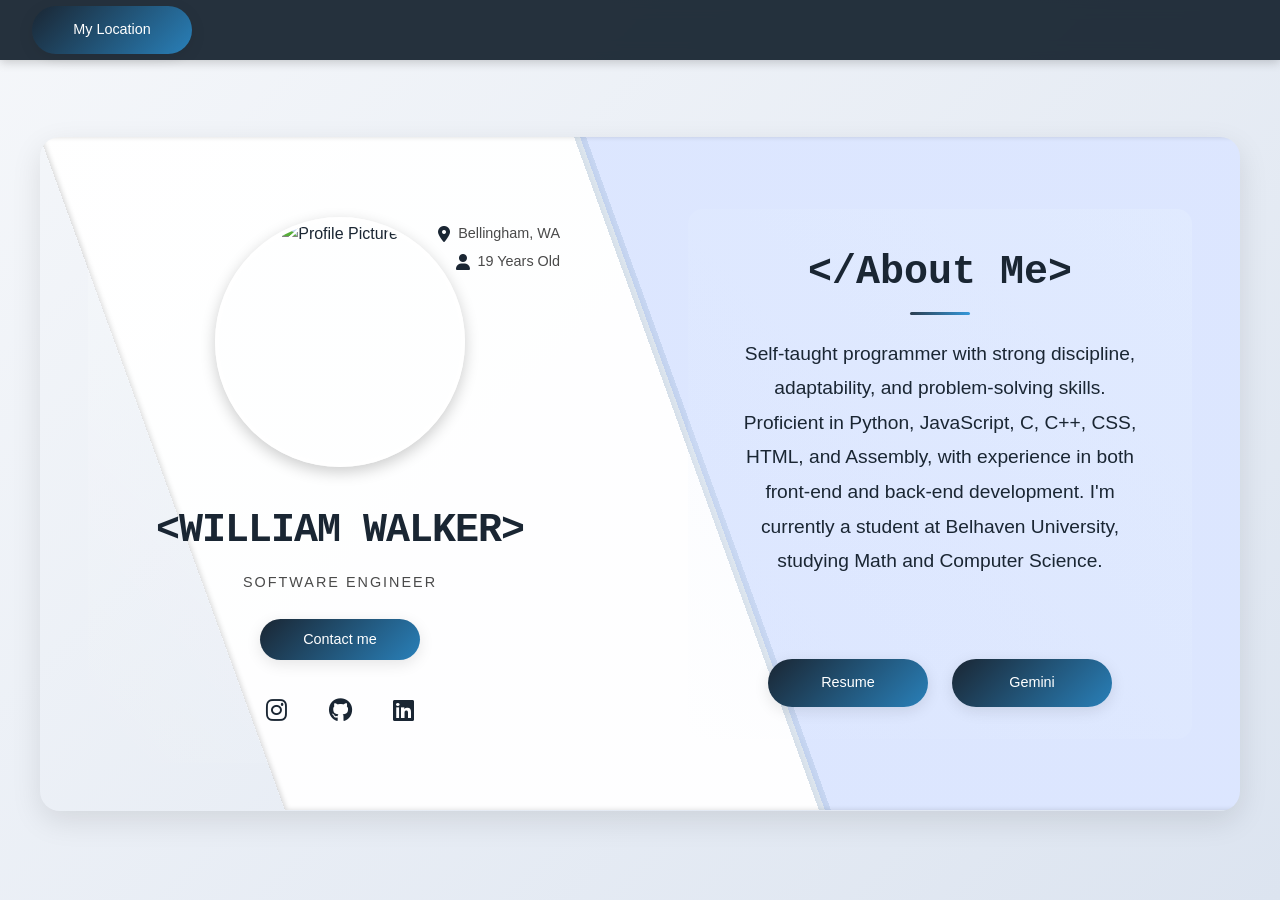
==== index.html @ 82f5f352 "AI Update: add a button called my location, you will need to make a header to put t" ====
<!DOCTYPE html>
<html lang="en">
<head>
    <meta charset="UTF-8">
    <meta name="viewport" content="width=device-width, initial-scale=1.0">
    <title>Software Engineer Portfolio</title>
    <link rel="stylesheet" href="styles.css">
    <!-- Font Awesome for social icons -->
    <link rel="stylesheet" href="https://cdnjs.cloudflare.com/ajax/libs/font-awesome/6.0.0/css/all.min.css">
</head>
<body>
    <header class="site-header">
        <nav class="header-nav">
            <a href="location.html" class="btn header-btn">My Location</a>
        </nav>
    </header>
    <div class="container">
        <div class="content-wrapper">
            <div class="left-section">
                <div class="profile-image">
                    <img src="Profile_Pic.jpg" alt="Profile Picture">
                </div>
                <h1>&lt;WILLIAM WALKER&gt;</h1>
                <p class="title">Software Engineer</p>
                
                <div class="personal-info">
                    <p><i class="fas fa-map-marker-alt"></i> Bellingham, WA</p>
                    <p><i class="fas fa-user"></i> 19 Years Old</p>
                </div>
                
                <button class="btn email-btn">Contact me</button>

                <div class="social-links">
                    <a href="https://www.instagram.com/willfwalker1013/" target="_blank"><i class="fab fa-instagram"></i></a>
                    <a href="https://github.com/Willfwalker" target="_blank"><i class="fab fa-github"></i></a>
                    <a href="https://www.linkedin.com/in/will-walker-703765340" target="_blank"><i class="fab fa-linkedin"></i></a>
                </div>
            </div>

            <div class="right-section">
                <h2>&lt;/About Me&gt;</h2>
                <p class="about-text">Self-taught programmer with strong discipline, adaptability, and problem-solving skills. Proficient in Python, JavaScript, C, C++, CSS, HTML, and Assembly, with experience in both front-end and back-end development. I'm currently a student at Belhaven University, studying Math and Computer Science.</p>
                
                <div class="button-group">
                    <a href="Resume.png" download class="btn resume-btn">Resume</a>
                    <a href="https://gemini.google.com/app/2c0356726dd96b65?android-min-version=301356232&ios-min-version=322.0&is_sa=1&campaign_id=gemini_overview_page&pt=9008&ct=gemini_overview_page&hl=en-US&_gl=1*ho48fj*_gcl_au*NzQ1MDQxODYwLjE3NjY5ODQ4ODk.*_ga*MTcwNTAxNjE5Ny4xNzY2OTg0ODkw*_ga_WC57KJ50ZZ*czE3NjgxMDc5MzckbzMkZzAkdDE3NjgxMDc5MzckajYwJGwwJGgw" target="_blank" class="btn resume-btn">Gemini</a>
                </div>
            </div>
        </div>
    </div>

    <div id="contactPopup" class="popup">
        <div class="popup-content">
            <span class="close-btn">&times;</span>
            <h3>Contact Information</h3>
            <p><i class="fas fa-phone"></i> +1 (360) 685-3001</p>
            <p><i class="fas fa-envelope"></i> willfwalker@gmail.com</p>
            <p><i class="fas fa-map-marker-alt"></i> 2125 Academy rd, Bellingham WA</p>
        </div>
    </div>

    <script>
        const popup = document.getElementById('contactPopup');
        const btn = document.querySelector('.email-btn');
        const closeBtn = document.querySelector('.close-btn');

        btn.onclick = function() {
            popup.style.display = "block";
        }

        closeBtn.onclick = function() {
            popup.style.display = "none";
        }

        window.onclick = function(event) {
            if (event.target == popup) {
                popup.style.display = "none";
            }
        }
    </script>
</body>
</html>
---- styles.css ----
* {
    margin: 0;
    padding: 0;
    box-sizing: border-box;
}

body {
    font-family: 'Arial', sans-serif;
    line-height: 1.6;
    background: linear-gradient(135deg, #f5f7fa 0%, #dce4f0 100%);
    color: #1a2633;
}

.site-header {
    position: fixed;
    top: 0;
    left: 0;
    width: 100%;
    height: 60px;
    background: rgba(26, 38, 51, 0.95);
    backdrop-filter: blur(8px);
    z-index: 500;
    display: flex;
    align-items: center;
    padding: 0 2rem;
    box-shadow: 0 2px 10px rgba(0,0,0,0.2);
}

.header-nav {
    display: flex;
    align-items: center;
    gap: 1rem;
}

.header-btn {
    width: auto;
    padding: 0.5rem 1.4rem;
    font-size: 0.85rem;
    background: linear-gradient(135deg, #2980b9, #1a2633);
}

.container {
    min-height: 100vh;
    display: flex;
    justify-content: center;
    align-items: center;
    padding: 2rem;
    padding-top: 80px;
}

.content-wrapper {
    position: relative;
    display: flex;
    gap: 6rem;
    max-width: 1200px;
    width: 100%;
    margin: 0 auto;
    align-items: center;
    background: transparent;
    border-radius: 20px;
    box-shadow: 0 10px 30px rgba(0,0,0,0.1);
    padding: 3rem;
    overflow: hidden;
}

.content-wrapper::before,
.content-wrapper::after {
    content: '';
    position: absolute;
    top: 0;
    left: 0;
    width: 100%;
    height: 100%;
    z-index: -1;
}

.content-wrapper::before {
    background: linear-gradient(to right, 
        rgba(255, 255, 255, 0.97) 45%, 
        rgba(220, 230, 255, 0.97) 45%
    );
    transform: skewX(20deg);
    transform-origin: top;
    box-shadow: inset 2px 0 5px rgba(0,0,0,0.15);
}

.content-wrapper::after {
    background: linear-gradient(to right, 
        transparent 44.5%,
        rgba(50, 100, 150, 0.2) 44.5%,
        rgba(50, 100, 150, 0.12) 45.5%,
        transparent 45.5%
    );
    transform: skewX(20deg);
    transform-origin: top;
}

.left-section {
    flex: 1;
    text-align: center;
    position: relative;
    z-index: 1;
    background: linear-gradient(-135deg, rgba(255, 255, 255, 0.4), transparent);
    padding: 2rem 3rem;
    border-radius: 15px;
}

.right-section {
    flex: 1;
    display: flex;
    flex-direction: column;
    align-items: center;
    justify-content: center;
    max-width: 800px;
    margin: 0 auto;
    padding: 2rem 3rem;
    position: relative;
    z-index: 1;
    background: linear-gradient(-135deg, rgba(230, 240, 255, 0.4), transparent);
    border-radius: 15px;
}

.right-section h2 {
    font-size: 2.5rem;
    margin-bottom: 2rem;
    font-family: 'Courier New', monospace;
    color: #1a2633;
    position: relative;
}

.right-section h2::after {
    content: '';
    position: absolute;
    bottom: -10px;
    left: 50%;
    transform: translateX(-50%);
    width: 60px;
    height: 3px;
    background: linear-gradient(90deg, #2c3e50, #3498db);
    border-radius: 2px;
}

.right-section p {
    text-align: center;
    font-size: 1.2rem;
    line-height: 1.8;
    margin-bottom: 4rem;
}

.profile-image {
    width: 250px;
    height: 250px;
    margin: 0 auto 2rem;
    overflow: hidden;
    border-radius: 50%;
    border: 4px solid rgba(255, 255, 255, 0.8);
    box-shadow: 
        0 5px 15px rgba(0,0,0,0.2),
        0 0 0 15px rgba(255, 255, 255, 0.1);
    transition: all 0.4s cubic-bezier(0.175, 0.885, 0.32, 1.275);
}

.profile-image:hover {
    transform: scale(1.05) rotate(2deg);
    box-shadow: 
        0 8px 20px rgba(0,0,0,0.3),
        0 0 0 20px rgba(255, 255, 255, 0.15);
}

.profile-image img {
    width: 100%;
    height: 100%;
    object-fit: cover;
}

.pool-image {
    width: 100%;
    margin-bottom: 2rem;
    text-align: center;
}

.pool-image img {
    max-width: 600px;
    width: 100%;
    height: auto;
}

h1 {
    font-size: 2.5rem;
    margin-bottom: 0.5rem;
    font-family: 'Courier New', monospace;
    font-weight: 700;
    letter-spacing: -1px;
}

.title {
    color: #4a4a4a;
    margin-bottom: 1.5rem;
    font-weight: 500;
    text-transform: uppercase;
    letter-spacing: 2px;
    font-size: 0.9rem;
}

.btn {
    background: linear-gradient(135deg, #1a2633, #2980b9);
    color: white;
    padding: 0.8rem 2rem;
    border: none;
    cursor: pointer;
    font-size: 0.9rem;
    width: 160px;
    text-decoration: none;
    transition: all 0.3s ease;
    border-radius: 50px;
    box-shadow: 0 4px 15px rgba(0,0,0,0.1);
    position: relative;
    overflow: hidden;
    display: inline-flex;
    align-items: center;
    justify-content: center;
}

.btn:hover {
    transform: translateY(-2px);
    box-shadow: 0 6px 20px rgba(0,0,0,0.15);
}

.btn::after {
    content: '';
    position: absolute;
    top: 0;
    left: -100%;
    width: 100%;
    height: 100%;
    background: linear-gradient(90deg, 
        transparent,
        rgba(255, 255, 255, 0.2),
        transparent
    );
    transition: 0.5s;
}

.btn:hover::after {
    left: 100%;
}

.email-btn {
    margin-bottom: 0;
}

.social-links {
    margin-top: 2rem;
    display: flex;
    justify-content: center;
    gap: 1rem;
}

.social-links a {
    color: #1a2633;
    font-size: 1.5rem;
    margin: 0 0.8rem;
    text-decoration: none;
    transition: all 0.3s ease;
    position: relative;
}

.social-links a:hover {
    transform: translateY(-3px) scale(1.1);
    color: #2980b9;
}

.social-links a::after {
    content: '';
    position: absolute;
    width: 100%;
    height: 2px;
    background: linear-gradient(90deg, #2c3e50, #3498db);
    bottom: -5px;
    left: 0;
    transform: scaleX(0);
    transition: transform 0.3s ease;
    transform-origin: right;
}

.social-links a:hover::after {
    transform: scaleX(1);
    transform-origin: left;
}

.about-section h2 {
    font-family: monospace;
    font-size: 2rem;
    margin-bottom: 1rem;
}

.about-section p {
    max-width: 800px;
    margin: 0 auto;
}

.button-group {
    display: flex;
    justify-content: center;
    gap: 1.5rem;
    width: 100%;
    margin-top: 1rem;
}

/* Responsive Design */
@media (max-width: 768px) {
    .content-wrapper {
        flex-direction: column;
        gap: 2rem;
        padding: 1.5rem;
    }

    .right-section {
        padding: 1rem;
    }

    .button-group {
        flex-direction: column;
        align-items: center;
        gap: 1rem;
    }

    h1 {
        font-size: 2rem;
    }

    .right-section h2 {
        font-size: 2rem;
    }

    .btn {
        width: 100%;
        max-width: 200px;
    }
}

.popup {
    display: none;
    position: fixed;
    top: 0;
    left: 0;
    width: 100%;
    height: 100%;
    background-color: rgba(0,0,0,0.5);
    z-index: 1000;
}

.popup-content {
    position: relative;
    background-color: #fff;
    margin: 15% auto;
    padding: 2rem;
    width: 80%;
    max-width: 500px;
    border-radius: 10px;
    box-shadow: 0 5px 15px rgba(0,0,0,0.3);
}

.close-btn {
    position: absolute;
    right: 20px;
    top: 10px;
    font-size: 28px;
    font-weight: bold;
    cursor: pointer;
    color: #666;
}

.close-btn:hover {
    color: #000;
}

.popup-content h3 {
    font-family: 'Courier New', monospace;
    margin-bottom: 1.5rem;
    font-size: 1.5rem;
}

.popup-content p {
    margin: 1rem 0;
    font-size: 1.1rem;
}

.popup-content i {
    margin-right: 10px;
    color: #2c3e50;
}

.personal-info {
    position: absolute;
    top: 2rem;
    right: 2rem;
    text-align: right;
}

.personal-info p {
    font-size: 0.9rem;
    margin: 0.3rem 0;
    display: flex;
    align-items: center;
    justify-content: flex-end;
    gap: 0.5rem;
    color: #4a4a4a;
}

.personal-info i {
    color: #1a2633;
    font-size: 1rem;
}

.resume-btn {
    margin: 0;
}

.problems-btn {
    margin: 0;
    background: linear-gradient(135deg, #1a2633, #2980b9);
}

.resume-btn, .problems-btn {
    width: 160px;
    margin: 0;
}

.problems-btn:hover {
    background: linear-gradient(135deg, #34495e, #2980b9);
}
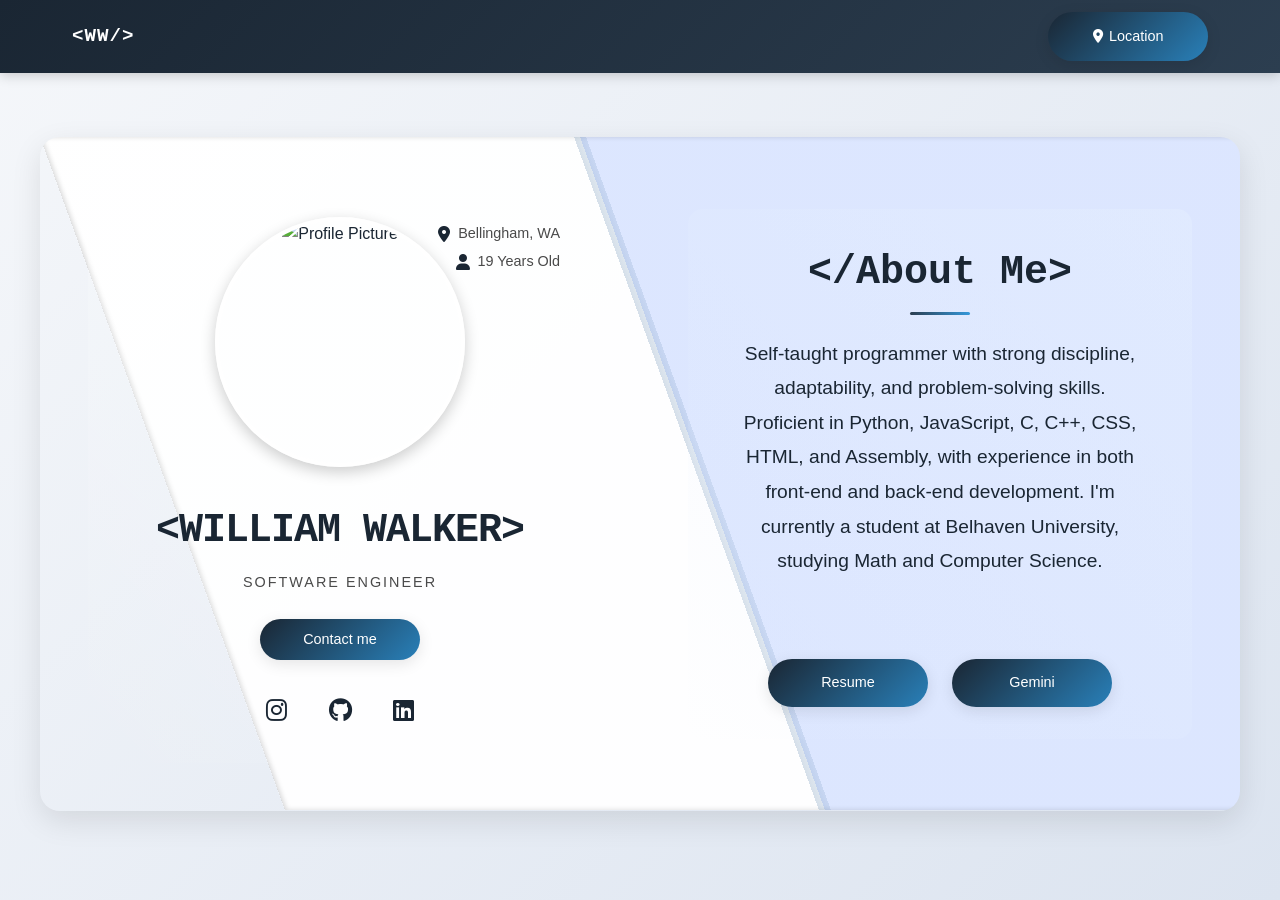
==== commit 5784c156: "AI Update: Make a button in a new header that when clicked it opens a new page with" ====
--- a/index.html
+++ b/index.html
@@ -10,10 +10,14 @@
 </head>
 <body>
     <header class="site-header">
-        <nav class="header-nav">
-            <a href="location.html" class="btn header-btn">My Location</a>
-        </nav>
+        <div class="header-inner">
+            <span class="header-brand">&lt;WW/&gt;</span>
+            <nav class="header-nav">
+                <a href="map.html" class="btn header-map-btn"><i class="fas fa-map-marker-alt"></i> Location</a>
+            </nav>
+        </div>
     </header>
+
     <div class="container">
         <div class="content-wrapper">
             <div class="left-section">
--- a/styles.css
+++ b/styles.css
@@ -11,32 +11,130 @@
     color: #1a2633;
 }
 
+/* ── Header ── */
 .site-header {
     position: fixed;
     top: 0;
     left: 0;
     width: 100%;
-    height: 60px;
-    background: rgba(26, 38, 51, 0.95);
-    backdrop-filter: blur(8px);
-    z-index: 500;
-    display: flex;
-    align-items: center;
-    padding: 0 2rem;
-    box-shadow: 0 2px 10px rgba(0,0,0,0.2);
+    z-index: 100;
+    background: linear-gradient(135deg, #1a2633, #2c3e50);
+    box-shadow: 0 2px 12px rgba(0,0,0,0.2);
+}
+
+.header-inner {
+    max-width: 1200px;
+    margin: 0 auto;
+    padding: 0.75rem 2rem;
+    display: flex;
+    align-items: center;
+    justify-content: space-between;
+}
+
+.header-brand {
+    font-family: 'Courier New', monospace;
+    font-size: 1.2rem;
+    font-weight: 700;
+    color: #fff;
+    letter-spacing: 1px;
 }
 
 .header-nav {
     display: flex;
-    align-items: center;
     gap: 1rem;
-}
-
-.header-btn {
+    align-items: center;
+}
+
+.header-map-btn {
+    padding: 0.45rem 1.2rem;
+    font-size: 0.85rem;
     width: auto;
-    padding: 0.5rem 1.4rem;
+    gap: 0.4rem;
+}
+
+.header-map-btn i {
     font-size: 0.85rem;
-    background: linear-gradient(135deg, #2980b9, #1a2633);
+}
+
+/* ── Map page ── */
+body.map-page {
+    background: linear-gradient(135deg, #f5f7fa 0%, #dce4f0 100%);
+    min-height: 100vh;
+}
+
+.map-container {
+    min-height: 100vh;
+    display: flex;
+    justify-content: center;
+    align-items: center;
+    padding: 6rem 2rem 2rem;
+}
+
+.map-card {
+    background: rgba(255, 255, 255, 0.97);
+    border-radius: 20px;
+    box-shadow: 0 10px 30px rgba(0,0,0,0.1);
+    padding: 2rem;
+    width: 100%;
+    max-width: 960px;
+}
+
+.map-title {
+    font-family: 'Courier New', monospace;
+    font-size: 1.8rem;
+    color: #1a2633;
+    margin-bottom: 0.4rem;
+}
+
+.map-title i {
+    color: #2980b9;
+    margin-right: 0.4rem;
+}
+
+.map-subtitle {
+    color: #4a4a4a;
+    font-size: 0.95rem;
+    margin-bottom: 1.5rem;
+    letter-spacing: 0.5px;
+}
+
+#world-map {
+    width: 100%;
+    height: 520px;
+    border-radius: 12px;
+    overflow: hidden;
+    border: 1px solid rgba(50, 100, 150, 0.15);
+}
+
+/* Seattle dot marker */
+.seattle-dot {
+    background: transparent !important;
+    border: none !important;
+}
+
+.dot-outer {
+    width: 24px;
+    height: 24px;
+    border-radius: 50%;
+    background: rgba(41, 128, 185, 0.25);
+    display: flex;
+    align-items: center;
+    justify-content: center;
+    animation: pulse 2s ease-in-out infinite;
+}
+
+.dot-inner {
+    width: 12px;
+    height: 12px;
+    border-radius: 50%;
+    background: #2980b9;
+    border: 2px solid #fff;
+    box-shadow: 0 2px 6px rgba(41, 128, 185, 0.6);
+}
+
+@keyframes pulse {
+    0%, 100% { transform: scale(1); opacity: 1; }
+    50% { transform: scale(1.3); opacity: 0.7; }
 }
 
 .container {
@@ -44,8 +142,7 @@
     display: flex;
     justify-content: center;
     align-items: center;
-    padding: 2rem;
-    padding-top: 80px;
+    padding: 5rem 2rem 2rem;
 }
 
 .content-wrapper {
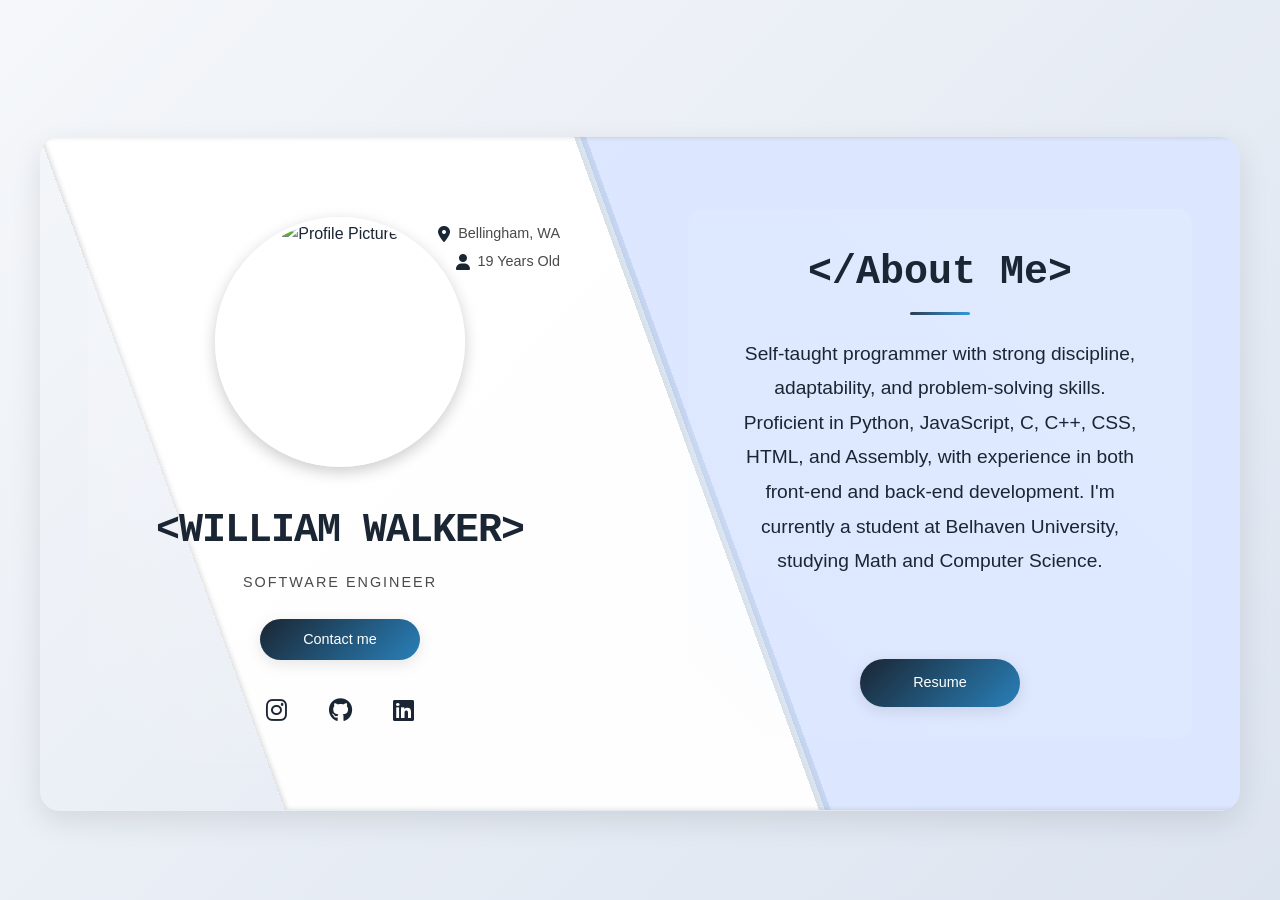
==== commit bf1db6b5: "AI Update: remove the gemini button" ====
--- a/index.html
+++ b/index.html
@@ -9,15 +9,6 @@
     <link rel="stylesheet" href="https://cdnjs.cloudflare.com/ajax/libs/font-awesome/6.0.0/css/all.min.css">
 </head>
 <body>
-    <header class="site-header">
-        <div class="header-inner">
-            <span class="header-brand">&lt;WW/&gt;</span>
-            <nav class="header-nav">
-                <a href="map.html" class="btn header-map-btn"><i class="fas fa-map-marker-alt"></i> Location</a>
-            </nav>
-        </div>
-    </header>
-
     <div class="container">
         <div class="content-wrapper">
             <div class="left-section">
@@ -47,7 +38,6 @@
                 
                 <div class="button-group">
                     <a href="Resume.png" download class="btn resume-btn">Resume</a>
-                    <a href="https://gemini.google.com/app/2c0356726dd96b65?android-min-version=301356232&ios-min-version=322.0&is_sa=1&campaign_id=gemini_overview_page&pt=9008&ct=gemini_overview_page&hl=en-US&_gl=1*ho48fj*_gcl_au*NzQ1MDQxODYwLjE3NjY5ODQ4ODk.*_ga*MTcwNTAxNjE5Ny4xNzY2OTg0ODkw*_ga_WC57KJ50ZZ*czE3NjgxMDc5MzckbzMkZzAkdDE3NjgxMDc5MzckajYwJGwwJGgw" target="_blank" class="btn resume-btn">Gemini</a>
                 </div>
             </div>
         </div>
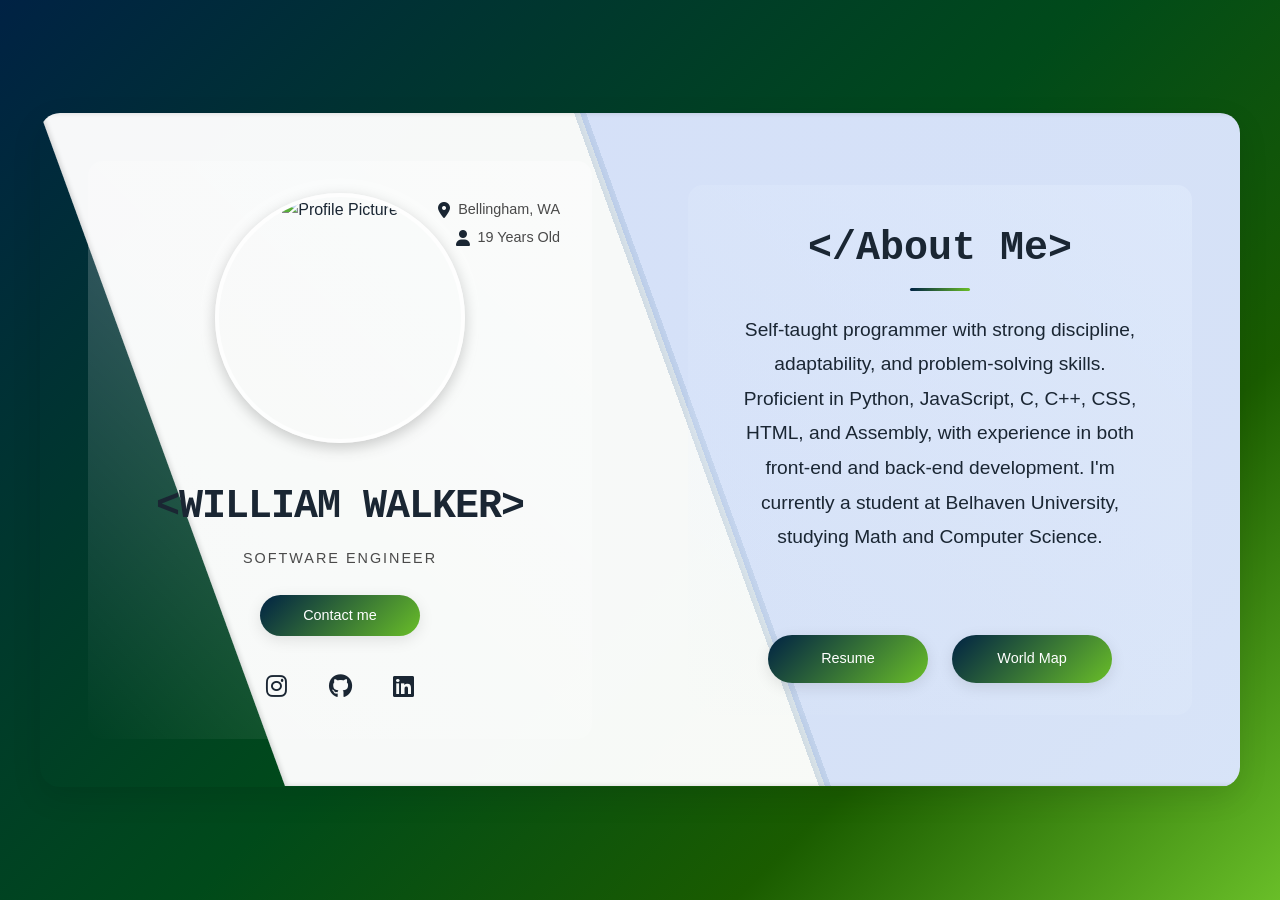
==== commit 7e086893: "AI Update: add a new page that has a map of the world with a dot on orange city iah" ====
--- a/index.html
+++ b/index.html
@@ -38,6 +38,7 @@
                 
                 <div class="button-group">
                     <a href="Resume.png" download class="btn resume-btn">Resume</a>
+                    <a href="map.html" class="btn">World Map</a>
                 </div>
             </div>
         </div>
--- a/styles.css
+++ b/styles.css
@@ -7,142 +7,16 @@
 body {
     font-family: 'Arial', sans-serif;
     line-height: 1.6;
-    background: linear-gradient(135deg, #f5f7fa 0%, #dce4f0 100%);
+    background: linear-gradient(135deg, #002244 0%, #004a1a 50%, #1a5c00 75%, #69BE28 100%);
     color: #1a2633;
 }
 
-/* ── Header ── */
-.site-header {
-    position: fixed;
-    top: 0;
-    left: 0;
-    width: 100%;
-    z-index: 100;
-    background: linear-gradient(135deg, #1a2633, #2c3e50);
-    box-shadow: 0 2px 12px rgba(0,0,0,0.2);
-}
-
-.header-inner {
-    max-width: 1200px;
-    margin: 0 auto;
-    padding: 0.75rem 2rem;
-    display: flex;
-    align-items: center;
-    justify-content: space-between;
-}
-
-.header-brand {
-    font-family: 'Courier New', monospace;
-    font-size: 1.2rem;
-    font-weight: 700;
-    color: #fff;
-    letter-spacing: 1px;
-}
-
-.header-nav {
-    display: flex;
-    gap: 1rem;
-    align-items: center;
-}
-
-.header-map-btn {
-    padding: 0.45rem 1.2rem;
-    font-size: 0.85rem;
-    width: auto;
-    gap: 0.4rem;
-}
-
-.header-map-btn i {
-    font-size: 0.85rem;
-}
-
-/* ── Map page ── */
-body.map-page {
-    background: linear-gradient(135deg, #f5f7fa 0%, #dce4f0 100%);
-    min-height: 100vh;
-}
-
-.map-container {
+.container {
     min-height: 100vh;
     display: flex;
     justify-content: center;
     align-items: center;
-    padding: 6rem 2rem 2rem;
-}
-
-.map-card {
-    background: rgba(255, 255, 255, 0.97);
-    border-radius: 20px;
-    box-shadow: 0 10px 30px rgba(0,0,0,0.1);
     padding: 2rem;
-    width: 100%;
-    max-width: 960px;
-}
-
-.map-title {
-    font-family: 'Courier New', monospace;
-    font-size: 1.8rem;
-    color: #1a2633;
-    margin-bottom: 0.4rem;
-}
-
-.map-title i {
-    color: #2980b9;
-    margin-right: 0.4rem;
-}
-
-.map-subtitle {
-    color: #4a4a4a;
-    font-size: 0.95rem;
-    margin-bottom: 1.5rem;
-    letter-spacing: 0.5px;
-}
-
-#world-map {
-    width: 100%;
-    height: 520px;
-    border-radius: 12px;
-    overflow: hidden;
-    border: 1px solid rgba(50, 100, 150, 0.15);
-}
-
-/* Seattle dot marker */
-.seattle-dot {
-    background: transparent !important;
-    border: none !important;
-}
-
-.dot-outer {
-    width: 24px;
-    height: 24px;
-    border-radius: 50%;
-    background: rgba(41, 128, 185, 0.25);
-    display: flex;
-    align-items: center;
-    justify-content: center;
-    animation: pulse 2s ease-in-out infinite;
-}
-
-.dot-inner {
-    width: 12px;
-    height: 12px;
-    border-radius: 50%;
-    background: #2980b9;
-    border: 2px solid #fff;
-    box-shadow: 0 2px 6px rgba(41, 128, 185, 0.6);
-}
-
-@keyframes pulse {
-    0%, 100% { transform: scale(1); opacity: 1; }
-    50% { transform: scale(1.3); opacity: 0.7; }
-}
-
-.container {
-    min-height: 100vh;
-    display: flex;
-    justify-content: center;
-    align-items: center;
-    padding: 5rem 2rem 2rem;
 }
 
 .content-wrapper {
@@ -233,7 +107,7 @@
     transform: translateX(-50%);
     width: 60px;
     height: 3px;
-    background: linear-gradient(90deg, #2c3e50, #3498db);
+    background: linear-gradient(90deg, #002244, #69BE28);
     border-radius: 2px;
 }
 
@@ -300,7 +174,7 @@
 }
 
 .btn {
-    background: linear-gradient(135deg, #1a2633, #2980b9);
+    background: linear-gradient(135deg, #002244, #69BE28);
     color: white;
     padding: 0.8rem 2rem;
     border: none;
@@ -364,7 +238,7 @@
 
 .social-links a:hover {
     transform: translateY(-3px) scale(1.1);
-    color: #2980b9;
+    color: #69BE28;
 }
 
 .social-links a::after {
@@ -372,7 +246,7 @@
     position: absolute;
     width: 100%;
     height: 2px;
-    background: linear-gradient(90deg, #2c3e50, #3498db);
+    background: linear-gradient(90deg, #002244, #69BE28);
     bottom: -5px;
     left: 0;
     transform: scaleX(0);
@@ -516,7 +390,7 @@
 
 .problems-btn {
     margin: 0;
-    background: linear-gradient(135deg, #1a2633, #2980b9);
+    background: linear-gradient(135deg, #002244, #69BE28);
 }
 
 .resume-btn, .problems-btn {
@@ -525,5 +399,5 @@
 }
 
 .problems-btn:hover {
-    background: linear-gradient(135deg, #34495e, #2980b9);
+    background: linear-gradient(135deg, #003366, #7dd63a);
 } 
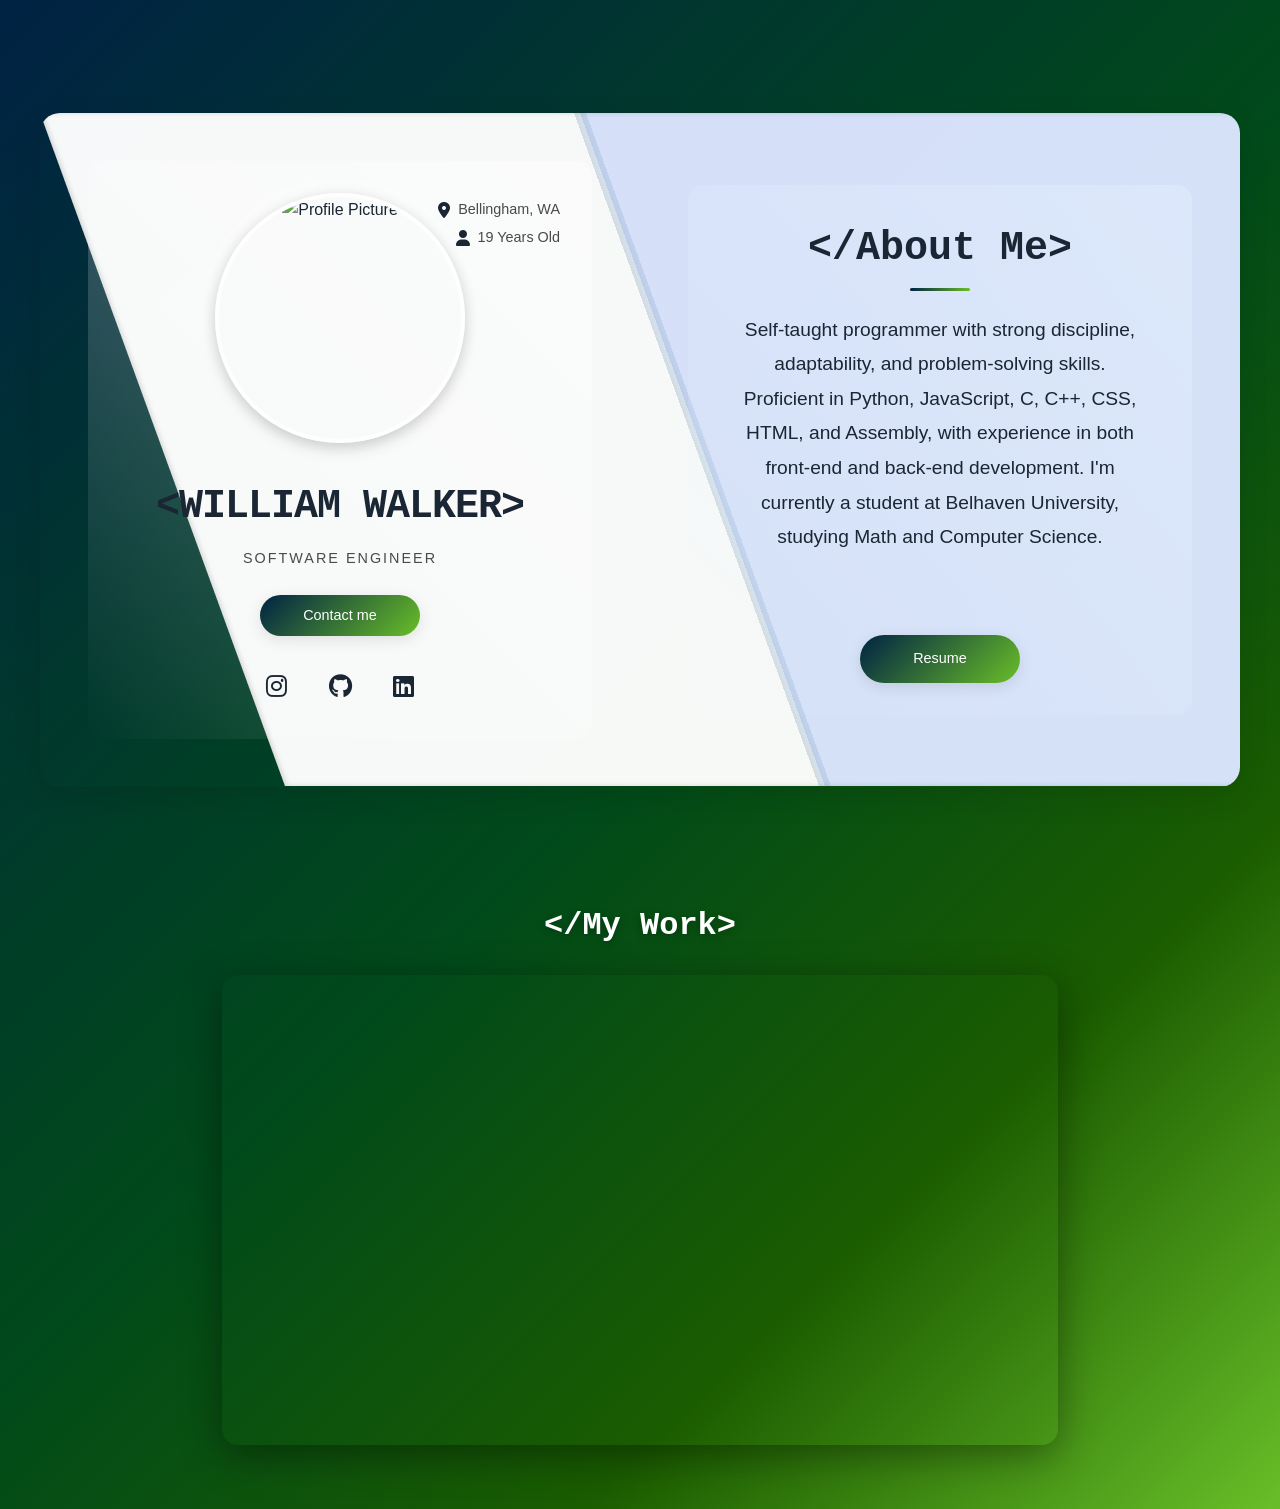
==== commit 9aa85686: "AI Update: put this video :https://www.youtube.com/watch?v=wHtsFGAiVoE below the ca" ====
--- a/index.html
+++ b/index.html
@@ -38,19 +38,43 @@
                 
                 <div class="button-group">
                     <a href="Resume.png" download class="btn resume-btn">Resume</a>
-                    <a href="map.html" class="btn">World Map</a>
                 </div>
             </div>
+        </div>
+    </div>
+
+    <div class="video-section">
+        <h2 class="video-title">&lt;/My Work&gt;</h2>
+        <div class="video-wrapper">
+            <iframe
+                src="https://www.youtube.com/embed/wHtsFGAiVoE"
+                title="YouTube video"
+                frameborder="0"
+                allow="accelerometer; autoplay; clipboard-write; encrypted-media; gyroscope; picture-in-picture"
+                allowfullscreen>
+            </iframe>
         </div>
     </div>
 
     <div id="contactPopup" class="popup">
         <div class="popup-content">
             <span class="close-btn">&times;</span>
-            <h3>Contact Information</h3>
-            <p><i class="fas fa-phone"></i> +1 (360) 685-3001</p>
-            <p><i class="fas fa-envelope"></i> willfwalker@gmail.com</p>
-            <p><i class="fas fa-map-marker-alt"></i> 2125 Academy rd, Bellingham WA</p>
+            <h3>Contact Me</h3>
+            <form class="contact-form" action="mailto:willfwalker@gmail.com" method="post" enctype="text/plain">
+                <div class="form-group">
+                    <label for="name">Name</label>
+                    <input type="text" id="name" name="name" placeholder="Your name" required>
+                </div>
+                <div class="form-group">
+                    <label for="email">Email</label>
+                    <input type="email" id="email" name="email" placeholder="your@email.com" required>
+                </div>
+                <div class="form-group">
+                    <label for="message">Message</label>
+                    <textarea id="message" name="message" rows="5" placeholder="What's on your mind?" required></textarea>
+                </div>
+                <button type="submit" class="btn submit-btn">Send Message</button>
+            </form>
         </div>
     </div>
 
--- a/styles.css
+++ b/styles.css
@@ -400,4 +400,95 @@
 
 .problems-btn:hover {
     background: linear-gradient(135deg, #003366, #7dd63a);
+}
+
+/* Video Section */
+.video-section {
+    max-width: 900px;
+    margin: 0 auto 4rem;
+    padding: 0 2rem;
+    text-align: center;
+}
+
+.video-title {
+    font-size: 2rem;
+    font-family: 'Courier New', monospace;
+    color: #fff;
+    margin-bottom: 1.5rem;
+    text-shadow: 0 2px 8px rgba(0,0,0,0.3);
+}
+
+.video-wrapper {
+    position: relative;
+    padding-bottom: 56.25%; /* 16:9 */
+    height: 0;
+    border-radius: 16px;
+    overflow: hidden;
+    box-shadow: 0 10px 40px rgba(0,0,0,0.4);
+}
+
+.video-wrapper iframe {
+    position: absolute;
+    top: 0;
+    left: 0;
+    width: 100%;
+    height: 100%;
+}
+
+/* Contact Form */
+.contact-form {
+    display: flex;
+    flex-direction: column;
+    gap: 1.2rem;
+    margin-top: 0.5rem;
+}
+
+.form-group {
+    display: flex;
+    flex-direction: column;
+    gap: 0.4rem;
+    text-align: left;
+}
+
+.form-group label {
+    font-size: 0.85rem;
+    font-weight: 600;
+    color: #1a2633;
+    letter-spacing: 0.5px;
+}
+
+.form-group input,
+.form-group textarea {
+    padding: 0.7rem 1rem;
+    border: 1.5px solid #d0d7e0;
+    border-radius: 8px;
+    font-size: 1rem;
+    font-family: 'Arial', sans-serif;
+    color: #1a2633;
+    background: #f8fafc;
+    transition: border-color 0.2s ease, box-shadow 0.2s ease;
+    resize: none;
+}
+
+.form-group input:focus,
+.form-group textarea:focus {
+    outline: none;
+    border-color: #002244;
+    box-shadow: 0 0 0 3px rgba(0,34,68,0.1);
+}
+
+.submit-btn {
+    width: 100%;
+    margin-top: 0.5rem;
+}
+
+@media (max-width: 768px) {
+    .video-section {
+        padding: 0 1rem;
+        margin-bottom: 2rem;
+    }
+
+    .video-title {
+        font-size: 1.5rem;
+    }
 } 
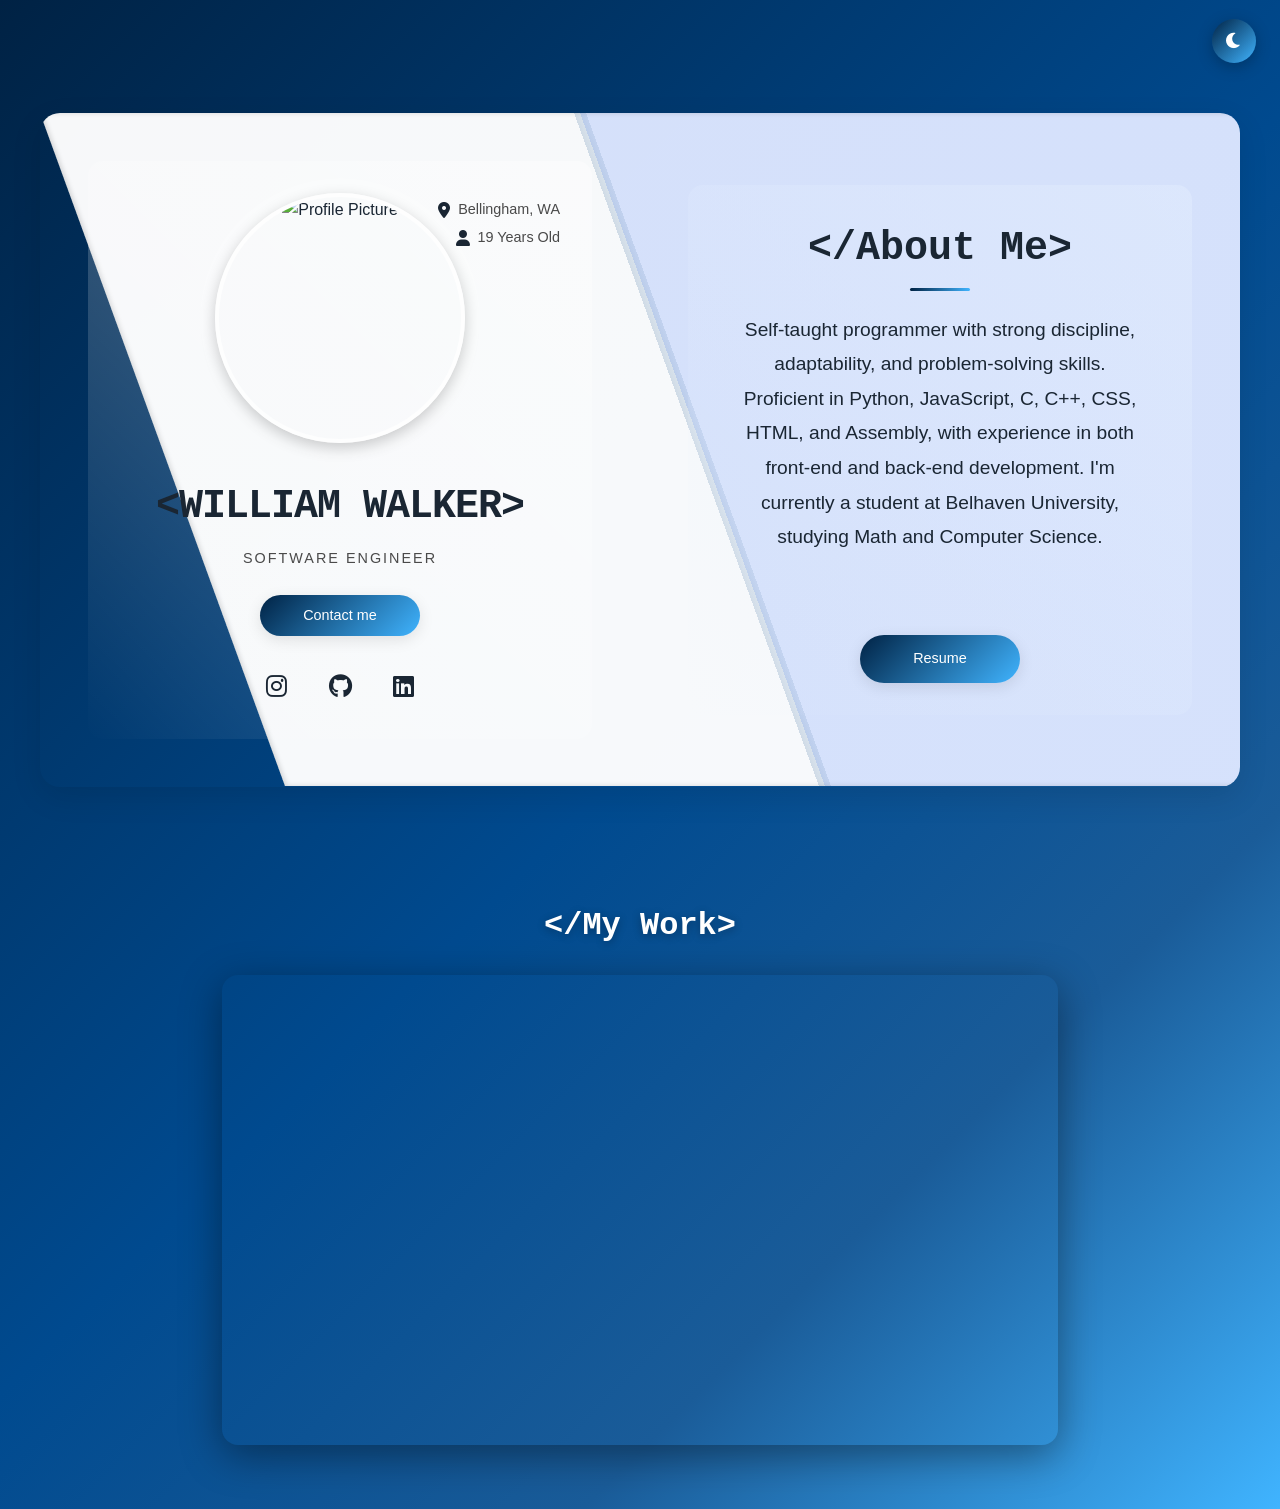
==== commit 16ff45ea: "AI Update: add a dark mode toggle" ====
--- a/index.html
+++ b/index.html
@@ -9,6 +9,10 @@
     <link rel="stylesheet" href="https://cdnjs.cloudflare.com/ajax/libs/font-awesome/6.0.0/css/all.min.css">
 </head>
 <body>
+    <button class="dark-mode-toggle" id="darkModeToggle" aria-label="Toggle dark mode">
+        <i class="fas fa-moon"></i>
+    </button>
+
     <div class="container">
         <div class="content-wrapper">
             <div class="left-section">
@@ -96,6 +100,24 @@
                 popup.style.display = "none";
             }
         }
+
+        // Dark mode toggle
+        const darkToggle = document.getElementById('darkModeToggle');
+        const darkIcon = darkToggle.querySelector('i');
+
+        function setDarkMode(enabled) {
+            document.body.classList.toggle('dark-mode', enabled);
+            darkIcon.className = enabled ? 'fas fa-sun' : 'fas fa-moon';
+            localStorage.setItem('darkMode', enabled ? 'on' : 'off');
+        }
+
+        darkToggle.addEventListener('click', function() {
+            setDarkMode(!document.body.classList.contains('dark-mode'));
+        });
+
+        if (localStorage.getItem('darkMode') === 'on') {
+            setDarkMode(true);
+        }
     </script>
 </body>
 </html> 
--- a/styles.css
+++ b/styles.css
@@ -7,7 +7,7 @@
 body {
     font-family: 'Arial', sans-serif;
     line-height: 1.6;
-    background: linear-gradient(135deg, #002244 0%, #004a1a 50%, #1a5c00 75%, #69BE28 100%);
+    background: linear-gradient(135deg, #002244 0%, #004a8f 50%, #1a5c99 75%, #40B4FF 100%);
     color: #1a2633;
 }
 
@@ -107,7 +107,7 @@
     transform: translateX(-50%);
     width: 60px;
     height: 3px;
-    background: linear-gradient(90deg, #002244, #69BE28);
+    background: linear-gradient(90deg, #002244, #40B4FF);
     border-radius: 2px;
 }
 
@@ -174,7 +174,7 @@
 }
 
 .btn {
-    background: linear-gradient(135deg, #002244, #69BE28);
+    background: linear-gradient(135deg, #002244, #40B4FF);
     color: white;
     padding: 0.8rem 2rem;
     border: none;
@@ -238,7 +238,7 @@
 
 .social-links a:hover {
     transform: translateY(-3px) scale(1.1);
-    color: #69BE28;
+    color: #40B4FF;
 }
 
 .social-links a::after {
@@ -246,7 +246,7 @@
     position: absolute;
     width: 100%;
     height: 2px;
-    background: linear-gradient(90deg, #002244, #69BE28);
+    background: linear-gradient(90deg, #002244, #40B4FF);
     bottom: -5px;
     left: 0;
     transform: scaleX(0);
@@ -390,7 +390,7 @@
 
 .problems-btn {
     margin: 0;
-    background: linear-gradient(135deg, #002244, #69BE28);
+    background: linear-gradient(135deg, #002244, #40B4FF);
 }
 
 .resume-btn, .problems-btn {
@@ -399,7 +399,7 @@
 }
 
 .problems-btn:hover {
-    background: linear-gradient(135deg, #003366, #7dd63a);
+    background: linear-gradient(135deg, #003366, #6dcfff);
 }
 
 /* Video Section */
@@ -491,4 +491,109 @@
     .video-title {
         font-size: 1.5rem;
     }
+}
+
+/* Dark Mode Toggle Button */
+.dark-mode-toggle {
+    position: fixed;
+    top: 1.2rem;
+    right: 1.5rem;
+    z-index: 2000;
+    background: linear-gradient(135deg, #002244, #40B4FF);
+    color: white;
+    border: none;
+    border-radius: 50%;
+    width: 44px;
+    height: 44px;
+    font-size: 1.1rem;
+    cursor: pointer;
+    display: flex;
+    align-items: center;
+    justify-content: center;
+    box-shadow: 0 4px 15px rgba(0,0,0,0.25);
+    transition: transform 0.2s ease, box-shadow 0.2s ease;
+}
+
+.dark-mode-toggle:hover {
+    transform: scale(1.1);
+    box-shadow: 0 6px 20px rgba(0,0,0,0.35);
+}
+
+/* Dark Mode Styles */
+body.dark-mode {
+    background: linear-gradient(135deg, #000d1a 0%, #001a33 50%, #002244 75%, #003366 100%);
+    color: #e0eaf4;
+}
+
+body.dark-mode .content-wrapper::before {
+    background: linear-gradient(to right,
+        rgba(18, 28, 40, 0.97) 45%,
+        rgba(22, 35, 55, 0.97) 45%
+    );
+}
+
+body.dark-mode .content-wrapper::after {
+    background: linear-gradient(to right,
+        transparent 44.5%,
+        rgba(64, 180, 255, 0.15) 44.5%,
+        rgba(64, 180, 255, 0.08) 45.5%,
+        transparent 45.5%
+    );
+}
+
+body.dark-mode h1,
+body.dark-mode .right-section h2,
+body.dark-mode .right-section p,
+body.dark-mode .about-text {
+    color: #e0eaf4;
+}
+
+body.dark-mode .title {
+    color: #a0b4c8;
+}
+
+body.dark-mode .social-links a {
+    color: #a0b4c8;
+}
+
+body.dark-mode .personal-info p {
+    color: #a0b4c8;
+}
+
+body.dark-mode .personal-info i {
+    color: #40B4FF;
+}
+
+body.dark-mode .popup-content {
+    background-color: #0f1e2e;
+    color: #e0eaf4;
+}
+
+body.dark-mode .close-btn {
+    color: #a0b4c8;
+}
+
+body.dark-mode .close-btn:hover {
+    color: #e0eaf4;
+}
+
+body.dark-mode .popup-content h3 {
+    color: #e0eaf4;
+}
+
+body.dark-mode .form-group label {
+    color: #c0d0e0;
+}
+
+body.dark-mode .form-group input,
+body.dark-mode .form-group textarea {
+    background: #1a2e42;
+    border-color: #2a4060;
+    color: #e0eaf4;
+}
+
+body.dark-mode .form-group input:focus,
+body.dark-mode .form-group textarea:focus {
+    border-color: #40B4FF;
+    box-shadow: 0 0 0 3px rgba(64,180,255,0.15);
 } 
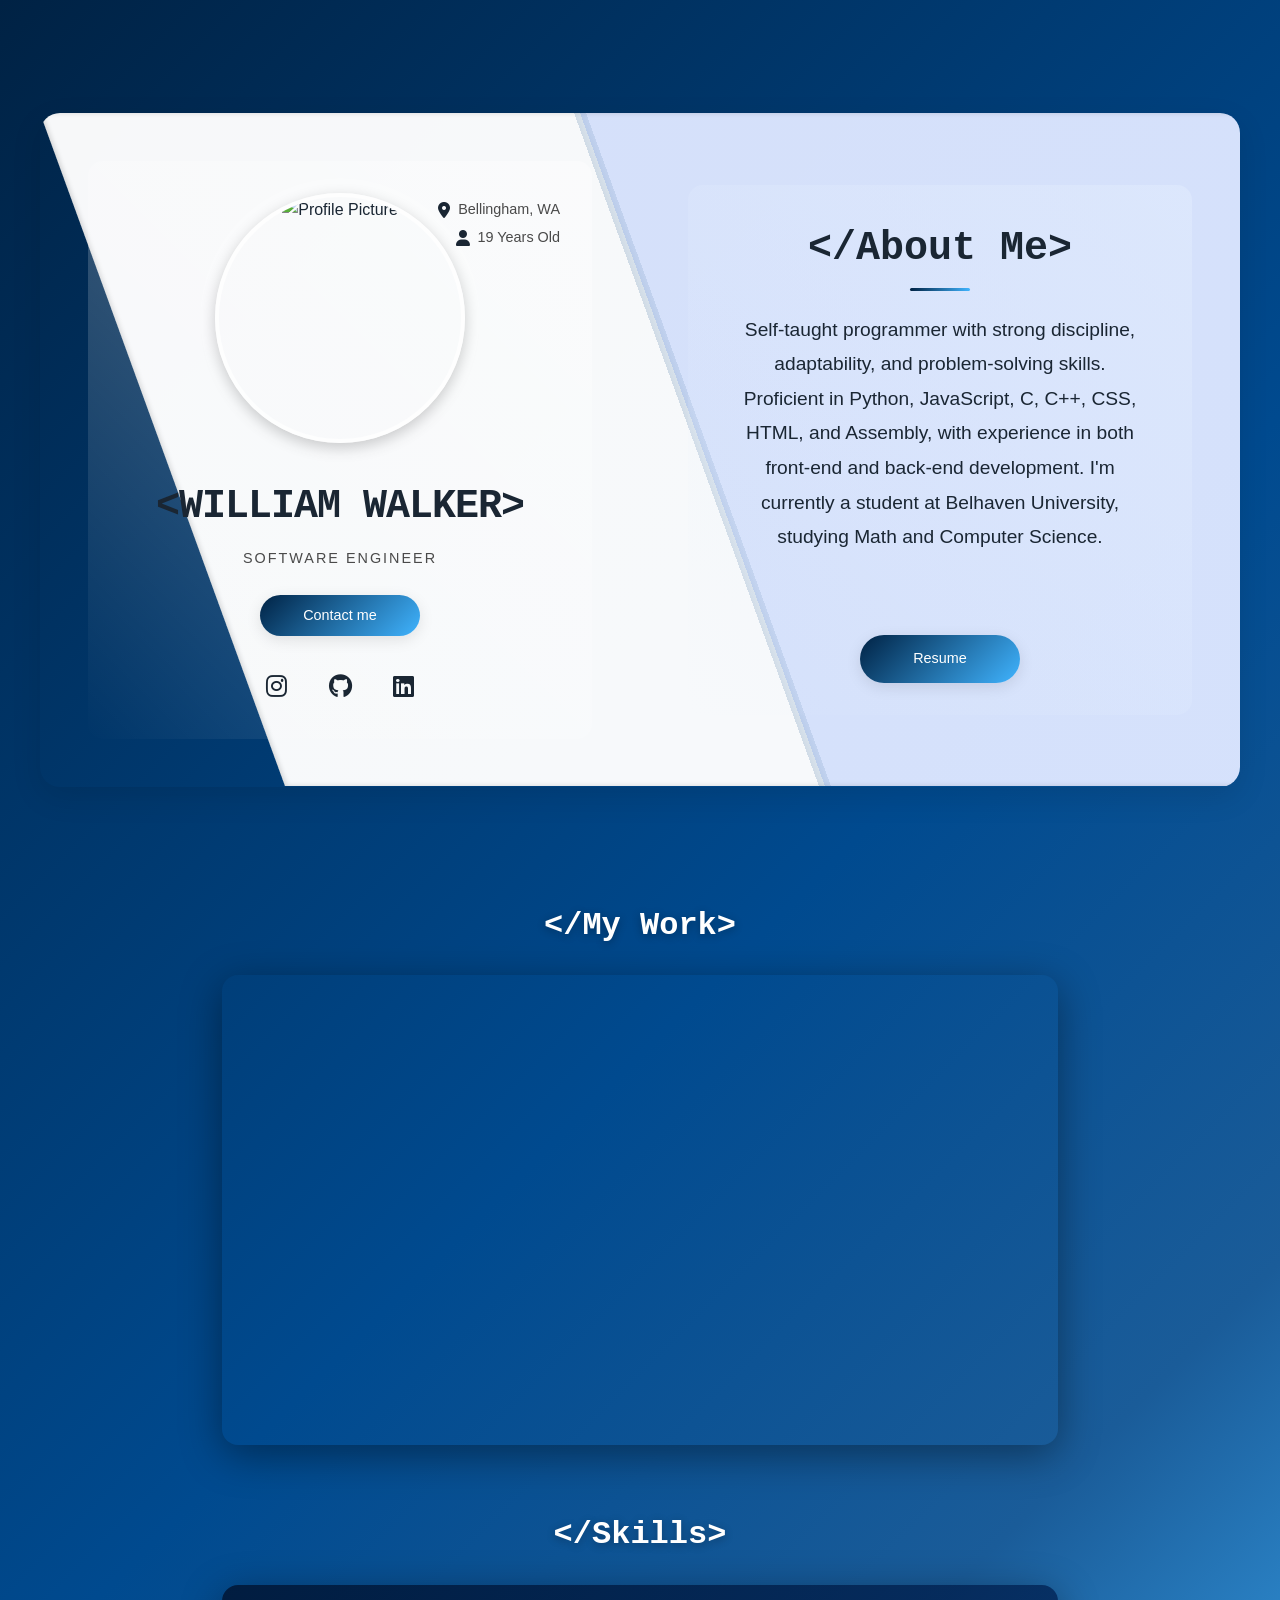
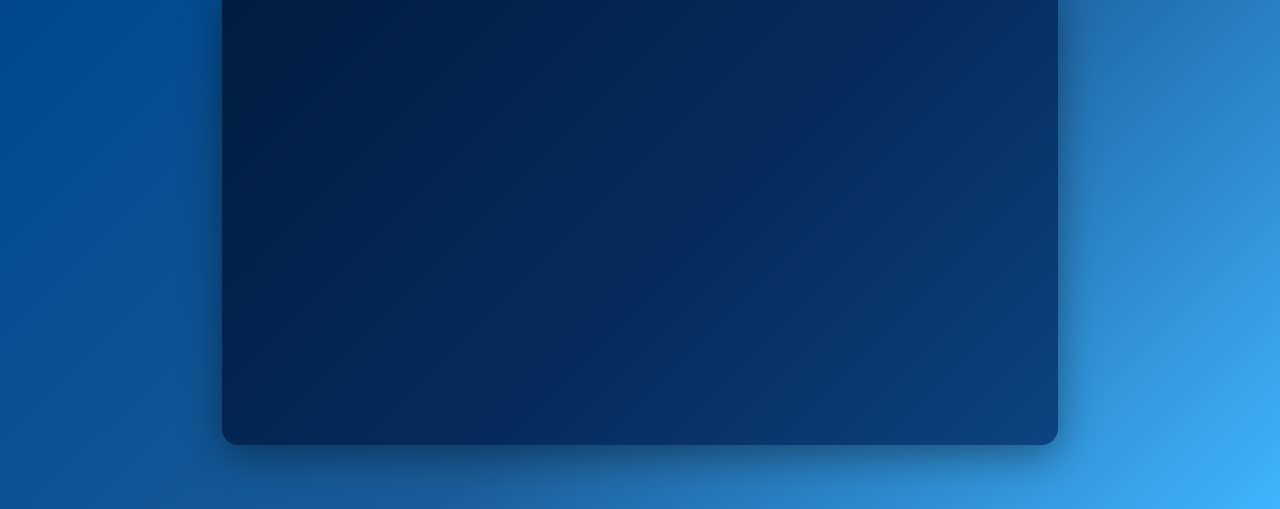
==== commit 45c62357: "AI Update: add a three.js animtion that list skills instead of the current skills s" ====
--- a/index.html
+++ b/index.html
@@ -7,12 +7,16 @@
     <link rel="stylesheet" href="styles.css">
     <!-- Font Awesome for social icons -->
     <link rel="stylesheet" href="https://cdnjs.cloudflare.com/ajax/libs/font-awesome/6.0.0/css/all.min.css">
+    <script type="importmap">
+    {
+        "imports": {
+            "three": "https://cdn.jsdelivr.net/npm/three@0.165.0/build/three.module.js",
+            "three/addons/": "https://cdn.jsdelivr.net/npm/three@0.165.0/examples/jsm/"
+        }
+    }
+    </script>
 </head>
 <body>
-    <button class="dark-mode-toggle" id="darkModeToggle" aria-label="Toggle dark mode">
-        <i class="fas fa-moon"></i>
-    </button>
-
     <div class="container">
         <div class="content-wrapper">
             <div class="left-section">
@@ -60,6 +64,11 @@
         </div>
     </div>
 
+    <div class="skills-section">
+        <h2 class="skills-title">&lt;/Skills&gt;</h2>
+        <div id="skills-canvas"></div>
+    </div>
+
     <div id="contactPopup" class="popup">
         <div class="popup-content">
             <span class="close-btn">&times;</span>
@@ -82,6 +91,150 @@
         </div>
     </div>
 
+    <script type="module">
+        import * as THREE from 'three';
+        import { CSS2DRenderer, CSS2DObject } from 'three/addons/renderers/CSS2DRenderer.js';
+
+        const container = document.getElementById('skills-canvas');
+
+        const scene = new THREE.Scene();
+
+        const camera = new THREE.PerspectiveCamera(55, container.clientWidth / container.clientHeight, 0.1, 100);
+        camera.position.set(0, 0, 9);
+
+        const renderer = new THREE.WebGLRenderer({ antialias: true, alpha: true });
+        renderer.setSize(container.clientWidth, container.clientHeight);
+        renderer.setPixelRatio(window.devicePixelRatio);
+        renderer.setClearColor(0x000000, 0);
+        container.appendChild(renderer.domElement);
+
+        const labelRenderer = new CSS2DRenderer();
+        labelRenderer.setSize(container.clientWidth, container.clientHeight);
+        labelRenderer.domElement.style.position = 'absolute';
+        labelRenderer.domElement.style.top = '0';
+        labelRenderer.domElement.style.left = '0';
+        labelRenderer.domElement.style.pointerEvents = 'none';
+        container.appendChild(labelRenderer.domElement);
+
+        const ambientLight = new THREE.AmbientLight(0xffffff, 1.2);
+        scene.add(ambientLight);
+        const pointLight = new THREE.PointLight(0x40B4FF, 5, 25);
+        scene.add(pointLight);
+        const pointLight2 = new THREE.PointLight(0x002244, 3, 20);
+        pointLight2.position.set(4, 2, 4);
+        scene.add(pointLight2);
+
+        // Central glowing sphere
+        const centerGeo = new THREE.SphereGeometry(0.35, 32, 32);
+        const centerMat = new THREE.MeshStandardMaterial({
+            color: 0x40B4FF,
+            emissive: 0x40B4FF,
+            emissiveIntensity: 0.8,
+            metalness: 0.9,
+            roughness: 0.1
+        });
+        const centerSphere = new THREE.Mesh(centerGeo, centerMat);
+        scene.add(centerSphere);
+
+        // Skills data
+        const skills = [
+            { name: 'Python',     color: 0x40B4FF },
+            { name: 'JavaScript', color: 0x6dcfff },
+            { name: 'C',          color: 0x1a8fc1 },
+            { name: 'C++',        color: 0x004a8f },
+            { name: 'HTML',       color: 0x40B4FF },
+            { name: 'CSS',        color: 0x1a5c99 },
+            { name: 'Assembly',   color: 0x6dcfff },
+            { name: 'React',      color: 0x40B4FF },
+            { name: 'Firebase',   color: 0x1a8fc1 },
+        ];
+
+        const lineMat = new THREE.LineBasicMaterial({ color: 0x40B4FF, transparent: true, opacity: 0.18 });
+
+        const skillObjects = skills.map((skill, i) => {
+            const radius = 2.8 + (i % 3) * 0.8;
+            const inclination = ((i / skills.length) - 0.5) * Math.PI * 0.75;
+            const initialAngle = (i / skills.length) * Math.PI * 2;
+            const speed = 0.18 + (i % 4) * 0.07;
+
+            const geo = new THREE.SphereGeometry(0.18, 20, 20);
+            const mat = new THREE.MeshStandardMaterial({
+                color: skill.color,
+                emissive: skill.color,
+                emissiveIntensity: 0.5,
+                metalness: 0.6,
+                roughness: 0.25
+            });
+            const mesh = new THREE.Mesh(geo, mat);
+            scene.add(mesh);
+
+            const div = document.createElement('div');
+            div.className = 'skill-label';
+            div.textContent = skill.name;
+            const label = new CSS2DObject(div);
+            label.position.set(0, 0.3, 0);
+            mesh.add(label);
+
+            // Line from center to skill
+            const points = [new THREE.Vector3(0, 0, 0), new THREE.Vector3(0, 0, 0)];
+            const lineGeo = new THREE.BufferGeometry().setFromPoints(points);
+            const line = new THREE.Line(lineGeo, lineMat);
+            scene.add(line);
+
+            return { mesh, radius, inclination, angle: initialAngle, speed, line, lineGeo };
+        });
+
+        // Starfield particles
+        const particleCount = 250;
+        const positions = new Float32Array(particleCount * 3);
+        for (let i = 0; i < particleCount; i++) {
+            positions[i * 3]     = (Math.random() - 0.5) * 22;
+            positions[i * 3 + 1] = (Math.random() - 0.5) * 22;
+            positions[i * 3 + 2] = (Math.random() - 0.5) * 22;
+        }
+        const particleGeo = new THREE.BufferGeometry();
+        particleGeo.setAttribute('position', new THREE.BufferAttribute(positions, 3));
+        const particleMat = new THREE.PointsMaterial({ color: 0x40B4FF, size: 0.06, transparent: true, opacity: 0.5 });
+        const particles = new THREE.Points(particleGeo, particleMat);
+        scene.add(particles);
+
+        let time = 0;
+        function animate() {
+            requestAnimationFrame(animate);
+            time += 0.01;
+
+            centerSphere.rotation.y = time * 0.4;
+            particles.rotation.y = time * 0.03;
+            particles.rotation.x = time * 0.015;
+
+            skillObjects.forEach(obj => {
+                obj.angle += obj.speed * 0.01;
+                const x = Math.cos(obj.angle) * obj.radius * Math.cos(obj.inclination);
+                const y = Math.sin(obj.inclination) * obj.radius * 0.6;
+                const z = Math.sin(obj.angle) * obj.radius * Math.cos(obj.inclination);
+                obj.mesh.position.set(x, y, z);
+
+                // Update line endpoints
+                const pos = obj.lineGeo.attributes.position.array;
+                pos[3] = x; pos[4] = y; pos[5] = z;
+                obj.lineGeo.attributes.position.needsUpdate = true;
+            });
+
+            renderer.render(scene, camera);
+            labelRenderer.render(scene, camera);
+        }
+        animate();
+
+        window.addEventListener('resize', () => {
+            const w = container.clientWidth;
+            const h = container.clientHeight;
+            camera.aspect = w / h;
+            camera.updateProjectionMatrix();
+            renderer.setSize(w, h);
+            labelRenderer.setSize(w, h);
+        });
+    </script>
+
     <script>
         const popup = document.getElementById('contactPopup');
         const btn = document.querySelector('.email-btn');
@@ -100,24 +253,6 @@
                 popup.style.display = "none";
             }
         }
-
-        // Dark mode toggle
-        const darkToggle = document.getElementById('darkModeToggle');
-        const darkIcon = darkToggle.querySelector('i');
-
-        function setDarkMode(enabled) {
-            document.body.classList.toggle('dark-mode', enabled);
-            darkIcon.className = enabled ? 'fas fa-sun' : 'fas fa-moon';
-            localStorage.setItem('darkMode', enabled ? 'on' : 'off');
-        }
-
-        darkToggle.addEventListener('click', function() {
-            setDarkMode(!document.body.classList.contains('dark-mode'));
-        });
-
-        if (localStorage.getItem('darkMode') === 'on') {
-            setDarkMode(true);
-        }
     </script>
 </body>
 </html> 
--- a/styles.css
+++ b/styles.css
@@ -435,6 +435,65 @@
     height: 100%;
 }
 
+/* Skills Three.js Section */
+.skills-section {
+    max-width: 900px;
+    margin: 0 auto 4rem;
+    padding: 0 2rem;
+    text-align: center;
+}
+
+.skills-title {
+    font-size: 2rem;
+    font-family: 'Courier New', monospace;
+    color: #fff;
+    margin-bottom: 1.5rem;
+    text-shadow: 0 2px 8px rgba(0,0,0,0.3);
+}
+
+#skills-canvas {
+    position: relative;
+    height: 460px;
+    border-radius: 16px;
+    overflow: hidden;
+    box-shadow: 0 10px 40px rgba(0,0,0,0.4);
+    background: linear-gradient(135deg, rgba(0,20,50,0.85) 0%, rgba(0,40,100,0.75) 100%);
+}
+
+#skills-canvas canvas {
+    display: block;
+}
+
+.skill-label {
+    color: #e8f4ff;
+    font-family: 'Courier New', monospace;
+    font-size: 0.85rem;
+    font-weight: 600;
+    padding: 0.3rem 0.75rem;
+    background: rgba(0, 34, 68, 0.75);
+    border: 1px solid rgba(64, 180, 255, 0.5);
+    border-radius: 20px;
+    pointer-events: none;
+    text-shadow: 0 0 10px rgba(64, 180, 255, 0.9);
+    white-space: nowrap;
+    letter-spacing: 0.5px;
+}
+
+@media (max-width: 768px) {
+    .skills-section {
+        padding: 0 1rem;
+        margin-bottom: 2rem;
+    }
+
+    .skills-title {
+        font-size: 1.5rem;
+    }
+
+    #skills-canvas {
+        height: 320px;
+    }
+}
+
 /* Contact Form */
 .contact-form {
     display: flex;
@@ -491,109 +550,4 @@
     .video-title {
         font-size: 1.5rem;
     }
-}
-
-/* Dark Mode Toggle Button */
-.dark-mode-toggle {
-    position: fixed;
-    top: 1.2rem;
-    right: 1.5rem;
-    z-index: 2000;
-    background: linear-gradient(135deg, #002244, #40B4FF);
-    color: white;
-    border: none;
-    border-radius: 50%;
-    width: 44px;
-    height: 44px;
-    font-size: 1.1rem;
-    cursor: pointer;
-    display: flex;
-    align-items: center;
-    justify-content: center;
-    box-shadow: 0 4px 15px rgba(0,0,0,0.25);
-    transition: transform 0.2s ease, box-shadow 0.2s ease;
-}
-
-.dark-mode-toggle:hover {
-    transform: scale(1.1);
-    box-shadow: 0 6px 20px rgba(0,0,0,0.35);
-}
-
-/* Dark Mode Styles */
-body.dark-mode {
-    background: linear-gradient(135deg, #000d1a 0%, #001a33 50%, #002244 75%, #003366 100%);
-    color: #e0eaf4;
-}
-
-body.dark-mode .content-wrapper::before {
-    background: linear-gradient(to right,
-        rgba(18, 28, 40, 0.97) 45%,
-        rgba(22, 35, 55, 0.97) 45%
-    );
-}
-
-body.dark-mode .content-wrapper::after {
-    background: linear-gradient(to right,
-        transparent 44.5%,
-        rgba(64, 180, 255, 0.15) 44.5%,
-        rgba(64, 180, 255, 0.08) 45.5%,
-        transparent 45.5%
-    );
-}
-
-body.dark-mode h1,
-body.dark-mode .right-section h2,
-body.dark-mode .right-section p,
-body.dark-mode .about-text {
-    color: #e0eaf4;
-}
-
-body.dark-mode .title {
-    color: #a0b4c8;
-}
-
-body.dark-mode .social-links a {
-    color: #a0b4c8;
-}
-
-body.dark-mode .personal-info p {
-    color: #a0b4c8;
-}
-
-body.dark-mode .personal-info i {
-    color: #40B4FF;
-}
-
-body.dark-mode .popup-content {
-    background-color: #0f1e2e;
-    color: #e0eaf4;
-}
-
-body.dark-mode .close-btn {
-    color: #a0b4c8;
-}
-
-body.dark-mode .close-btn:hover {
-    color: #e0eaf4;
-}
-
-body.dark-mode .popup-content h3 {
-    color: #e0eaf4;
-}
-
-body.dark-mode .form-group label {
-    color: #c0d0e0;
-}
-
-body.dark-mode .form-group input,
-body.dark-mode .form-group textarea {
-    background: #1a2e42;
-    border-color: #2a4060;
-    color: #e0eaf4;
-}
-
-body.dark-mode .form-group input:focus,
-body.dark-mode .form-group textarea:focus {
-    border-color: #40B4FF;
-    box-shadow: 0 0 0 3px rgba(64,180,255,0.15);
 } 
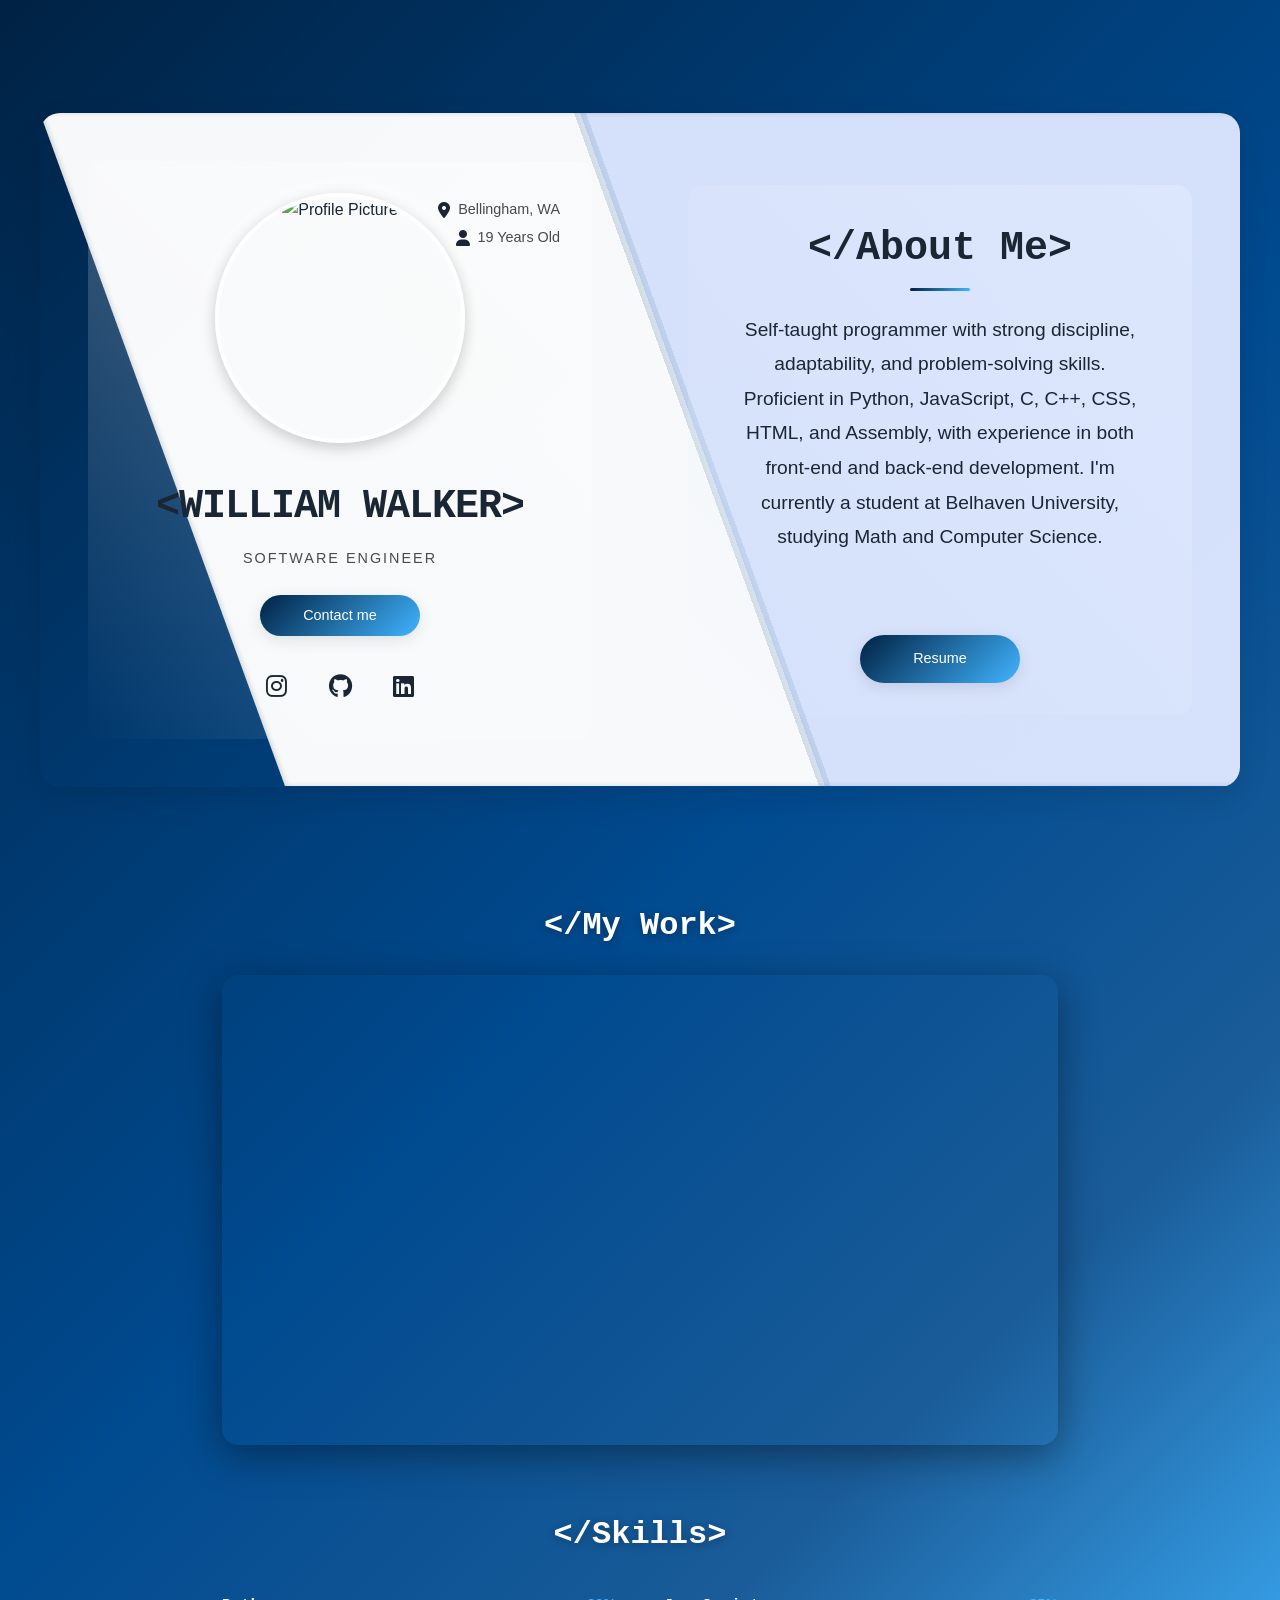
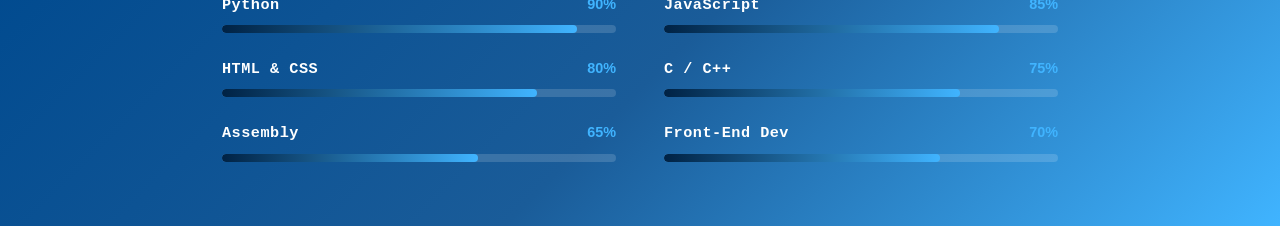
==== commit 6432e262: "AI Update: make the animation for the skills scroll based" ====
--- a/index.html
+++ b/index.html
@@ -7,14 +7,6 @@
     <link rel="stylesheet" href="styles.css">
     <!-- Font Awesome for social icons -->
     <link rel="stylesheet" href="https://cdnjs.cloudflare.com/ajax/libs/font-awesome/6.0.0/css/all.min.css">
-    <script type="importmap">
-    {
-        "imports": {
-            "three": "https://cdn.jsdelivr.net/npm/three@0.165.0/build/three.module.js",
-            "three/addons/": "https://cdn.jsdelivr.net/npm/three@0.165.0/examples/jsm/"
-        }
-    }
-    </script>
 </head>
 <body>
     <div class="container">
@@ -66,7 +58,62 @@
 
     <div class="skills-section">
         <h2 class="skills-title">&lt;/Skills&gt;</h2>
-        <div id="skills-canvas"></div>
+        <div class="skills-grid">
+            <div class="skill-item" data-level="90">
+                <div class="skill-header">
+                    <span class="skill-name">Python</span>
+                    <span class="skill-percent">90%</span>
+                </div>
+                <div class="skill-bar">
+                    <div class="skill-fill"></div>
+                </div>
+            </div>
+            <div class="skill-item" data-level="85">
+                <div class="skill-header">
+                    <span class="skill-name">JavaScript</span>
+                    <span class="skill-percent">85%</span>
+                </div>
+                <div class="skill-bar">
+                    <div class="skill-fill"></div>
+                </div>
+            </div>
+            <div class="skill-item" data-level="80">
+                <div class="skill-header">
+                    <span class="skill-name">HTML &amp; CSS</span>
+                    <span class="skill-percent">80%</span>
+                </div>
+                <div class="skill-bar">
+                    <div class="skill-fill"></div>
+                </div>
+            </div>
+            <div class="skill-item" data-level="75">
+                <div class="skill-header">
+                    <span class="skill-name">C / C++</span>
+                    <span class="skill-percent">75%</span>
+                </div>
+                <div class="skill-bar">
+                    <div class="skill-fill"></div>
+                </div>
+            </div>
+            <div class="skill-item" data-level="65">
+                <div class="skill-header">
+                    <span class="skill-name">Assembly</span>
+                    <span class="skill-percent">65%</span>
+                </div>
+                <div class="skill-bar">
+                    <div class="skill-fill"></div>
+                </div>
+            </div>
+            <div class="skill-item" data-level="70">
+                <div class="skill-header">
+                    <span class="skill-name">Front-End Dev</span>
+                    <span class="skill-percent">70%</span>
+                </div>
+                <div class="skill-bar">
+                    <div class="skill-fill"></div>
+                </div>
+            </div>
+        </div>
     </div>
 
     <div id="contactPopup" class="popup">
@@ -91,150 +138,6 @@
         </div>
     </div>
 
-    <script type="module">
-        import * as THREE from 'three';
-        import { CSS2DRenderer, CSS2DObject } from 'three/addons/renderers/CSS2DRenderer.js';
-
-        const container = document.getElementById('skills-canvas');
-
-        const scene = new THREE.Scene();
-
-        const camera = new THREE.PerspectiveCamera(55, container.clientWidth / container.clientHeight, 0.1, 100);
-        camera.position.set(0, 0, 9);
-
-        const renderer = new THREE.WebGLRenderer({ antialias: true, alpha: true });
-        renderer.setSize(container.clientWidth, container.clientHeight);
-        renderer.setPixelRatio(window.devicePixelRatio);
-        renderer.setClearColor(0x000000, 0);
-        container.appendChild(renderer.domElement);
-
-        const labelRenderer = new CSS2DRenderer();
-        labelRenderer.setSize(container.clientWidth, container.clientHeight);
-        labelRenderer.domElement.style.position = 'absolute';
-        labelRenderer.domElement.style.top = '0';
-        labelRenderer.domElement.style.left = '0';
-        labelRenderer.domElement.style.pointerEvents = 'none';
-        container.appendChild(labelRenderer.domElement);
-
-        const ambientLight = new THREE.AmbientLight(0xffffff, 1.2);
-        scene.add(ambientLight);
-        const pointLight = new THREE.PointLight(0x40B4FF, 5, 25);
-        scene.add(pointLight);
-        const pointLight2 = new THREE.PointLight(0x002244, 3, 20);
-        pointLight2.position.set(4, 2, 4);
-        scene.add(pointLight2);
-
-        // Central glowing sphere
-        const centerGeo = new THREE.SphereGeometry(0.35, 32, 32);
-        const centerMat = new THREE.MeshStandardMaterial({
-            color: 0x40B4FF,
-            emissive: 0x40B4FF,
-            emissiveIntensity: 0.8,
-            metalness: 0.9,
-            roughness: 0.1
-        });
-        const centerSphere = new THREE.Mesh(centerGeo, centerMat);
-        scene.add(centerSphere);
-
-        // Skills data
-        const skills = [
-            { name: 'Python',     color: 0x40B4FF },
-            { name: 'JavaScript', color: 0x6dcfff },
-            { name: 'C',          color: 0x1a8fc1 },
-            { name: 'C++',        color: 0x004a8f },
-            { name: 'HTML',       color: 0x40B4FF },
-            { name: 'CSS',        color: 0x1a5c99 },
-            { name: 'Assembly',   color: 0x6dcfff },
-            { name: 'React',      color: 0x40B4FF },
-            { name: 'Firebase',   color: 0x1a8fc1 },
-        ];
-
-        const lineMat = new THREE.LineBasicMaterial({ color: 0x40B4FF, transparent: true, opacity: 0.18 });
-
-        const skillObjects = skills.map((skill, i) => {
-            const radius = 2.8 + (i % 3) * 0.8;
-            const inclination = ((i / skills.length) - 0.5) * Math.PI * 0.75;
-            const initialAngle = (i / skills.length) * Math.PI * 2;
-            const speed = 0.18 + (i % 4) * 0.07;
-
-            const geo = new THREE.SphereGeometry(0.18, 20, 20);
-            const mat = new THREE.MeshStandardMaterial({
-                color: skill.color,
-                emissive: skill.color,
-                emissiveIntensity: 0.5,
-                metalness: 0.6,
-                roughness: 0.25
-            });
-            const mesh = new THREE.Mesh(geo, mat);
-            scene.add(mesh);
-
-            const div = document.createElement('div');
-            div.className = 'skill-label';
-            div.textContent = skill.name;
-            const label = new CSS2DObject(div);
-            label.position.set(0, 0.3, 0);
-            mesh.add(label);
-
-            // Line from center to skill
-            const points = [new THREE.Vector3(0, 0, 0), new THREE.Vector3(0, 0, 0)];
-            const lineGeo = new THREE.BufferGeometry().setFromPoints(points);
-            const line = new THREE.Line(lineGeo, lineMat);
-            scene.add(line);
-
-            return { mesh, radius, inclination, angle: initialAngle, speed, line, lineGeo };
-        });
-
-        // Starfield particles
-        const particleCount = 250;
-        const positions = new Float32Array(particleCount * 3);
-        for (let i = 0; i < particleCount; i++) {
-            positions[i * 3]     = (Math.random() - 0.5) * 22;
-            positions[i * 3 + 1] = (Math.random() - 0.5) * 22;
-            positions[i * 3 + 2] = (Math.random() - 0.5) * 22;
-        }
-        const particleGeo = new THREE.BufferGeometry();
-        particleGeo.setAttribute('position', new THREE.BufferAttribute(positions, 3));
-        const particleMat = new THREE.PointsMaterial({ color: 0x40B4FF, size: 0.06, transparent: true, opacity: 0.5 });
-        const particles = new THREE.Points(particleGeo, particleMat);
-        scene.add(particles);
-
-        let time = 0;
-        function animate() {
-            requestAnimationFrame(animate);
-            time += 0.01;
-
-            centerSphere.rotation.y = time * 0.4;
-            particles.rotation.y = time * 0.03;
-            particles.rotation.x = time * 0.015;
-
-            skillObjects.forEach(obj => {
-                obj.angle += obj.speed * 0.01;
-                const x = Math.cos(obj.angle) * obj.radius * Math.cos(obj.inclination);
-                const y = Math.sin(obj.inclination) * obj.radius * 0.6;
-                const z = Math.sin(obj.angle) * obj.radius * Math.cos(obj.inclination);
-                obj.mesh.position.set(x, y, z);
-
-                // Update line endpoints
-                const pos = obj.lineGeo.attributes.position.array;
-                pos[3] = x; pos[4] = y; pos[5] = z;
-                obj.lineGeo.attributes.position.needsUpdate = true;
-            });
-
-            renderer.render(scene, camera);
-            labelRenderer.render(scene, camera);
-        }
-        animate();
-
-        window.addEventListener('resize', () => {
-            const w = container.clientWidth;
-            const h = container.clientHeight;
-            camera.aspect = w / h;
-            camera.updateProjectionMatrix();
-            renderer.setSize(w, h);
-            labelRenderer.setSize(w, h);
-        });
-    </script>
-
     <script>
         const popup = document.getElementById('contactPopup');
         const btn = document.querySelector('.email-btn');
@@ -253,6 +156,24 @@
                 popup.style.display = "none";
             }
         }
+
+        // Scroll-based skills animation
+        const skillObserver = new IntersectionObserver((entries) => {
+            entries.forEach(entry => {
+                if (entry.isIntersecting) {
+                    const item = entry.target;
+                    const level = item.dataset.level;
+                    const fill = item.querySelector('.skill-fill');
+                    item.classList.add('visible');
+                    fill.style.width = level + '%';
+                    skillObserver.unobserve(item);
+                }
+            });
+        }, { threshold: 0.3 });
+
+        document.querySelectorAll('.skill-item').forEach(item => {
+            skillObserver.observe(item);
+        });
     </script>
 </body>
 </html> 
--- a/styles.css
+++ b/styles.css
@@ -435,48 +435,72 @@
     height: 100%;
 }
 
-/* Skills Three.js Section */
+/* Skills Section */
 .skills-section {
     max-width: 900px;
     margin: 0 auto 4rem;
     padding: 0 2rem;
-    text-align: center;
 }
 
 .skills-title {
     font-size: 2rem;
     font-family: 'Courier New', monospace;
     color: #fff;
-    margin-bottom: 1.5rem;
+    margin-bottom: 2rem;
+    text-align: center;
     text-shadow: 0 2px 8px rgba(0,0,0,0.3);
 }
 
-#skills-canvas {
-    position: relative;
-    height: 460px;
-    border-radius: 16px;
+.skills-grid {
+    display: grid;
+    grid-template-columns: 1fr 1fr;
+    gap: 1.5rem 3rem;
+}
+
+.skill-item {
+    opacity: 0;
+    transform: translateY(20px);
+    transition: opacity 0.5s ease, transform 0.5s ease;
+}
+
+.skill-item.visible {
+    opacity: 1;
+    transform: translateY(0);
+}
+
+.skill-header {
+    display: flex;
+    justify-content: space-between;
+    margin-bottom: 0.5rem;
+}
+
+.skill-name {
+    font-family: 'Courier New', monospace;
+    font-weight: 600;
+    color: #fff;
+    font-size: 0.95rem;
+    letter-spacing: 0.5px;
+}
+
+.skill-percent {
+    color: #40B4FF;
+    font-size: 0.9rem;
+    font-weight: 600;
+}
+
+.skill-bar {
+    height: 8px;
+    background: rgba(255, 255, 255, 0.15);
+    border-radius: 50px;
     overflow: hidden;
-    box-shadow: 0 10px 40px rgba(0,0,0,0.4);
-    background: linear-gradient(135deg, rgba(0,20,50,0.85) 0%, rgba(0,40,100,0.75) 100%);
-}
-
-#skills-canvas canvas {
-    display: block;
-}
-
-.skill-label {
-    color: #e8f4ff;
-    font-family: 'Courier New', monospace;
-    font-size: 0.85rem;
-    font-weight: 600;
-    padding: 0.3rem 0.75rem;
-    background: rgba(0, 34, 68, 0.75);
-    border: 1px solid rgba(64, 180, 255, 0.5);
-    border-radius: 20px;
-    pointer-events: none;
-    text-shadow: 0 0 10px rgba(64, 180, 255, 0.9);
-    white-space: nowrap;
-    letter-spacing: 0.5px;
+}
+
+.skill-fill {
+    height: 100%;
+    width: 0;
+    background: linear-gradient(90deg, #002244, #40B4FF);
+    border-radius: 50px;
+    transition: width 1s cubic-bezier(0.22, 1, 0.36, 1);
 }
 
 @media (max-width: 768px) {
@@ -485,12 +509,12 @@
         margin-bottom: 2rem;
     }
 
+    .skills-grid {
+        grid-template-columns: 1fr;
+    }
+
     .skills-title {
         font-size: 1.5rem;
-    }
-
-    #skills-canvas {
-        height: 320px;
     }
 }
 
